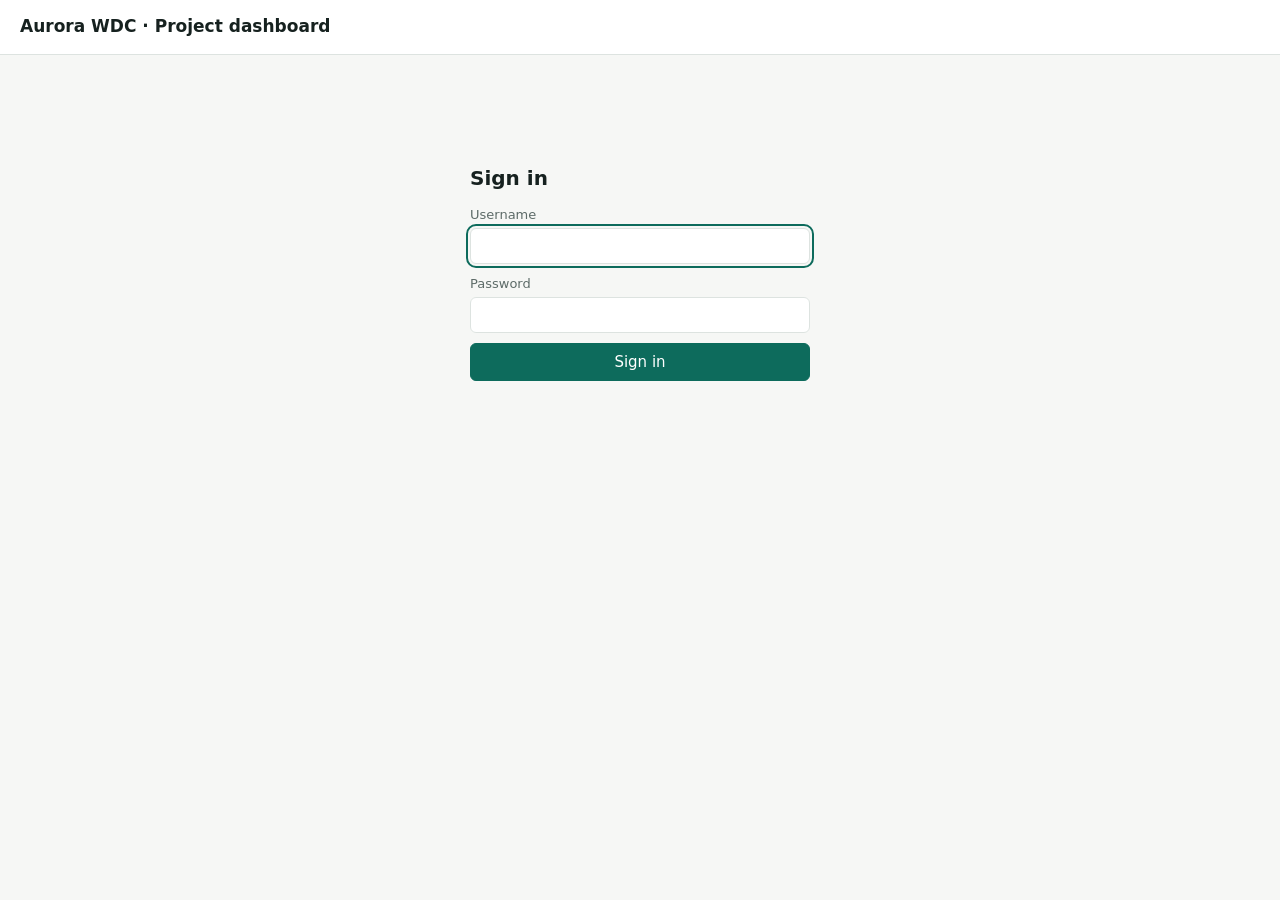
==== index.html @ d9f7cb9c "Initial commit" ====
<!doctype html>
<html lang="en"><head><meta charset="utf-8"><meta name="viewport" content="width=device-width,initial-scale=1">
<title>Aurora WDC · Internal Dashboard</title>
<style>
:root{--bg:#f6f7f5;--panel:#fff;--ink:#16211f;--mute:#5d6b68;--line:#dde3e0;--acc:#0d6b5c;--acc-ink:#fff}
@media(prefers-color-scheme:dark){:root{--bg:#0e1514;--panel:#152220;--ink:#e4ece9;--mute:#8fa19d;--line:#263734;--acc:#4fc3ad;--acc-ink:#07201b}}
*{box-sizing:border-box}body{margin:0;background:var(--bg);color:var(--ink);font:15px/1.5 system-ui,-apple-system,"Segoe UI",sans-serif}
header{display:flex;flex-wrap:wrap;gap:12px;align-items:center;padding:14px 20px;border-bottom:1px solid var(--line);background:var(--panel)}
h1{font-size:17px;margin:0 auto 0 0}main{max-width:1100px;margin:0 auto;padding:20px}
button,input,select{font:inherit;color:inherit;background:var(--panel);border:1px solid var(--line);border-radius:6px;padding:7px 11px}
button{cursor:pointer}button.on,button.go{background:var(--acc);color:var(--acc-ink);border-color:var(--acc)}
:focus-visible{outline:2px solid var(--acc);outline-offset:2px}
#lock{max-width:380px;margin:12vh auto;padding:0 20px}#lock form{display:flex;flex-direction:column;gap:10px}#lock h2{margin:0 0 12px;font-size:20px}#lock label{display:flex;flex-direction:column;gap:4px;font-size:13px;color:var(--mute)}
.err{color:#c0392b;min-height:1.4em}.mute{color:var(--mute)}
.bar{display:flex;flex-wrap:wrap;gap:8px;margin-bottom:16px}.bar input{flex:1;min-width:180px}
.grid{display:grid;grid-template-columns:repeat(auto-fill,minmax(330px,1fr));gap:14px}
.card{background:var(--panel);border:1px solid var(--line);border-radius:8px;padding:14px 16px}
.card h3{margin:0 0 4px;font-size:16px;display:flex;justify-content:space-between;gap:8px}
.badge{font-size:12px;padding:1px 8px;border-radius:99px;border:1px solid var(--line);white-space:nowrap;align-self:flex-start}
.s-in_progress{border-color:var(--acc);color:var(--acc)}.s-blocked{border-color:#c0392b;color:#c0392b}.s-completed{background:var(--acc);color:var(--acc-ink);border-color:var(--acc)}
.card h4{margin:12px 0 2px;font-size:13px;color:var(--mute);font-weight:600}.card ul{margin:0;padding-left:18px}
.chip{display:inline-block;border:1px solid var(--line);border-radius:4px;padding:0 7px;margin:0 4px 4px 0;font-size:13px}
table{width:100%;border-collapse:collapse;background:var(--panel);border:1px solid var(--line)}td,th{text-align:left;padding:8px 10px;border-bottom:1px solid var(--line);vertical-align:top}
.wrap{overflow-x:auto}
</style></head><body>
<header><h1>Aurora WDC · Project dashboard</h1><span id="meta" class="mute"></span><nav id="nav" hidden></nav></header>
<section id="lock"><h2>Sign in</h2>
<form id="f"><label>Username<input id="u" autocomplete="username" autocapitalize="none" required autofocus></label><label>Password<input id="pw" type="password" autocomplete="current-password" required></label><button class="go">Sign in</button></form><p id="err" class="err" role="alert"></p></section>
<main id="app" hidden></main>
<script>
const $=s=>document.querySelector(s),esc=s=>String(s??'').replace(/[&<>"']/g,c=>({'&':'&amp;','<':'&lt;','>':'&gt;','"':'&quot;',"'":'&#39;'}[c]));
const b64=s=>Uint8Array.from(atob(s),c=>c.charCodeAt(0));
const ST={not_started:'Not started',in_progress:'In progress',blocked:'Blocked',on_hold:'On hold',completed:'Completed',unknown:'Unknown'};
let D,view='projects',q='',sf='';
async function decrypt(pw,p){const km=await crypto.subtle.importKey('raw',new TextEncoder().encode(pw),'PBKDF2',false,['deriveKey']);
const k=await crypto.subtle.deriveKey({name:'PBKDF2',salt:b64(p.salt),iterations:p.iter,hash:'SHA-256'},km,{name:'AES-GCM',length:256},false,['decrypt']);
return JSON.parse(new TextDecoder().decode(await crypto.subtle.decrypt({name:'AES-GCM',iv:b64(p.iv)},k,b64(p.ct))));}
$('#f').onsubmit=async e=>{e.preventDefault();$('#err').textContent='';
let r;try{r=await fetch('data.enc.json',{cache:'no-store'});if(!r.ok)throw 0;r=await r.json()}catch{$('#err').textContent='No dashboard data has been published yet. Add a transcript to the data repo to create it.';return}
try{D=await decrypt($('#u').value.trim().toLowerCase()+':'+$('#pw').value,r)}catch{$('#err').textContent='Incorrect username or password.';return}
$('#pw').value='';$('#lock').hidden=true;$('#app').hidden=false;$('#nav').hidden=false;$('#meta').textContent=`${D.projects.length} projects · ${D.meetings.length} meetings · updated ${D.generated.slice(0,10)}`;draw()};
const li=a=>a.length?`<ul>${a.map(x=>`<li>${x}</li>`).join('')}</ul>`:'<span class="mute">None recorded</span>';
const sec=(t,a)=>`<h4>${t}</h4>${li(a)}`;
function projects(){const L=D.projects.filter(p=>(!sf||p.status===sf)&&JSON.stringify(p).toLowerCase().includes(q.toLowerCase()));
return `<div class="bar"><input id="q" placeholder="Search projects, people, tasks" value="${esc(q)}" aria-label="Search"><select id="sf" aria-label="Status"><option value="">All statuses</option>${Object.entries(ST).map(([k,v])=>`<option value="${k}"${sf===k?' selected':''}>${v}</option>`).join('')}</select></div>
<div class="grid">${L.map(p=>`<article class="card"><h3>${esc(p.name)}<span class="badge s-${p.status}">${ST[p.status]}</span></h3>
<div class="mute">Owner: ${esc(p.owner||'Unassigned')} · last discussed ${esc(p.updated)}</div><p>${esc(p.description)}</p>
<h4>Team</h4>${p.team.length?p.team.map(t=>`<span class="chip">${esc(t)}</span>`).join(''):'<span class="mute">None recorded</span>'}
${sec('Tasks',p.tasks.filter(t=>t.status!=='done').map(t=>`${esc(t.text)} <span class="mute">${esc(t.assignee||'unassigned')}${t.due?' · due '+esc(t.due):''}${t.status==='blocked'?' · blocked':''}</span>`))}
${sec('Milestones',p.milestones.map(m=>`${esc(m.title)} <span class="mute">${esc(m.date||'no date')}</span>`))}
${sec('Dependencies',p.dependencies.map(esc))}${sec('Assumptions',p.assumptions.map(esc))}${sec('Risks',p.risks.map(esc))}</article>`).join('')||'<p class="mute">No projects match.</p>'}</div>`}
function people(){const m={};const g=n=>m[n]??=(m[n]={own:[],on:new Set,tasks:[]});
D.projects.forEach(p=>{if(p.owner)g(p.owner).own.push(p.name);p.team.forEach(t=>g(t).on.add(p.name));
p.tasks.filter(t=>t.status!=='done'&&t.assignee).forEach(t=>{g(t.assignee).on.add(p.name);g(t.assignee).tasks.push({...t,p:p.name})})});
return `<div class="wrap"><table><tr><th>Person</th><th>Owns</th><th>Involved in</th><th>Open tasks</th></tr>${Object.entries(m).sort().map(([n,v])=>`<tr><td>${esc(n)}</td><td>${v.own.map(esc).join(', ')||'–'}</td><td>${[...v.on].map(esc).join(', ')}</td><td>${v.tasks.map(t=>`${esc(t.text)} <span class="mute">(${esc(t.p)}${t.due?', due '+esc(t.due):''})</span>`).join('<br>')||'–'}</td></tr>`).join('')}</table></div>`}
function upcoming(){const r=[];D.projects.forEach(p=>{p.tasks.filter(t=>t.status!=='done'&&t.due).forEach(t=>r.push({d:t.due,k:'Task',x:t.text,w:t.assignee,p:p.name}));
p.milestones.filter(m=>m.date).forEach(m=>r.push({d:m.date,k:'Milestone',x:m.title,w:p.owner,p:p.name}))});r.sort((a,b)=>a.d.localeCompare(b.d));
return r.length?`<div class="wrap"><table><tr><th>Date</th><th>Type</th><th>Item</th><th>Project</th><th>Who</th></tr>${r.map(x=>`<tr><td>${esc(x.d)}</td><td>${x.k}</td><td>${esc(x.x)}</td><td>${esc(x.p)}</td><td>${esc(x.w||'–')}</td></tr>`).join('')}</table></div>`:'<p class="mute">No dated tasks or milestones yet.</p>'}
function draw(){$('#nav').innerHTML=[['projects','Projects'],['people','People'],['upcoming','Schedule']].map(([k,v])=>`<button data-v="${k}" class="${view===k?'on':''}">${v}</button>`).join(' ')+' <button id="so">Sign out</button>';$('#so').onclick=()=>location.reload();
$('#app').innerHTML={projects,people,upcoming}[view]();
document.querySelectorAll('#nav button').forEach(b=>b.onclick=()=>{view=b.dataset.v;draw()});
const i=$('#q');if(i){i.oninput=e=>{q=e.target.value;const p=e.target.selectionStart;draw();const n=$('#q');n.focus();n.setSelectionRange(p,p)};$('#sf').onchange=e=>{sf=e.target.value;draw()}}}
</script></body></html>
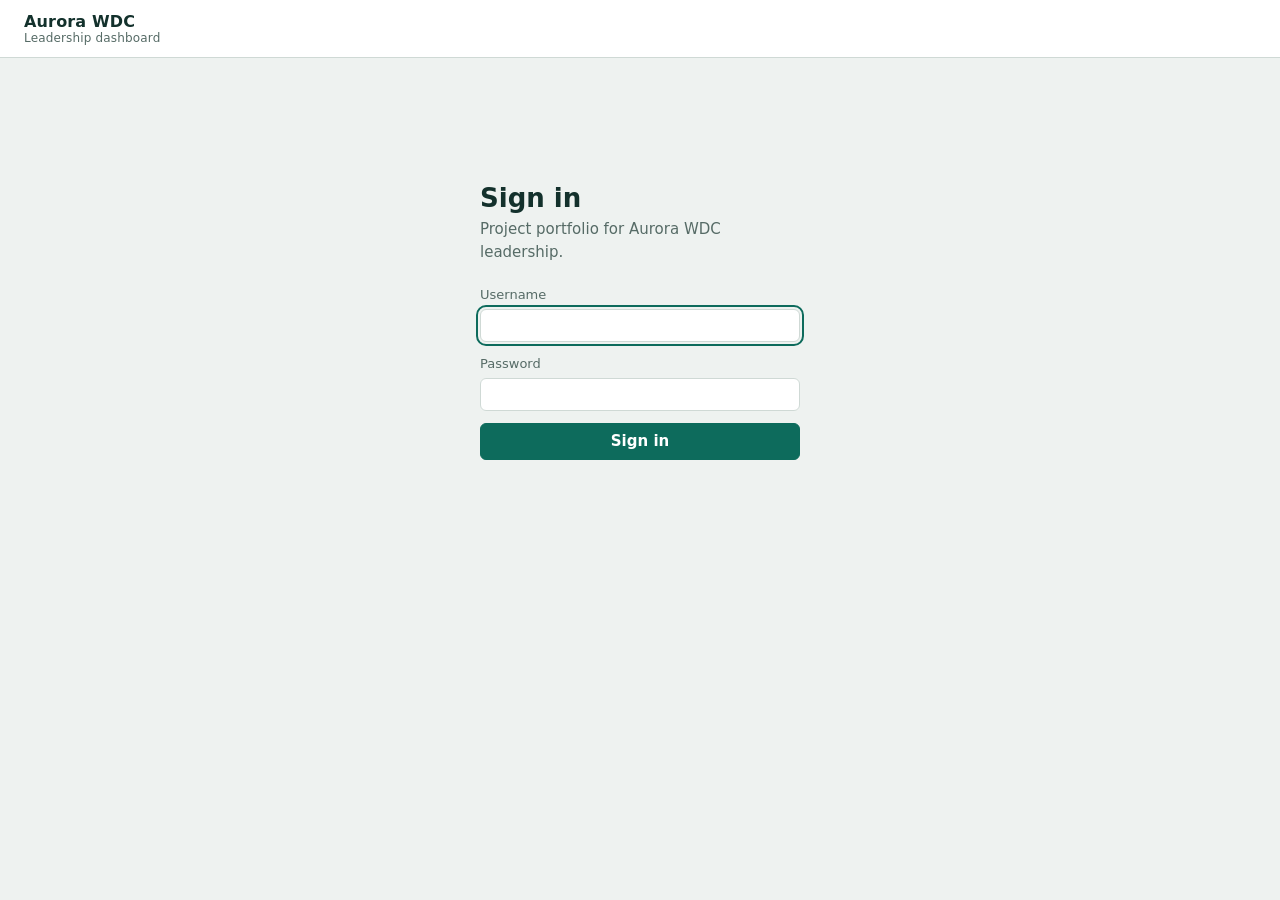
==== commit 6c4f4882: "four files" ====
--- a/index.html
+++ b/index.html
@@ -1,63 +1,16 @@
 <!doctype html>
 <html lang="en"><head><meta charset="utf-8"><meta name="viewport" content="width=device-width,initial-scale=1">
-<title>Aurora WDC · Internal Dashboard</title>
-<style>
-:root{--bg:#f6f7f5;--panel:#fff;--ink:#16211f;--mute:#5d6b68;--line:#dde3e0;--acc:#0d6b5c;--acc-ink:#fff}
-@media(prefers-color-scheme:dark){:root{--bg:#0e1514;--panel:#152220;--ink:#e4ece9;--mute:#8fa19d;--line:#263734;--acc:#4fc3ad;--acc-ink:#07201b}}
-*{box-sizing:border-box}body{margin:0;background:var(--bg);color:var(--ink);font:15px/1.5 system-ui,-apple-system,"Segoe UI",sans-serif}
-header{display:flex;flex-wrap:wrap;gap:12px;align-items:center;padding:14px 20px;border-bottom:1px solid var(--line);background:var(--panel)}
-h1{font-size:17px;margin:0 auto 0 0}main{max-width:1100px;margin:0 auto;padding:20px}
-button,input,select{font:inherit;color:inherit;background:var(--panel);border:1px solid var(--line);border-radius:6px;padding:7px 11px}
-button{cursor:pointer}button.on,button.go{background:var(--acc);color:var(--acc-ink);border-color:var(--acc)}
-:focus-visible{outline:2px solid var(--acc);outline-offset:2px}
-#lock{max-width:380px;margin:12vh auto;padding:0 20px}#lock form{display:flex;flex-direction:column;gap:10px}#lock h2{margin:0 0 12px;font-size:20px}#lock label{display:flex;flex-direction:column;gap:4px;font-size:13px;color:var(--mute)}
-.err{color:#c0392b;min-height:1.4em}.mute{color:var(--mute)}
-.bar{display:flex;flex-wrap:wrap;gap:8px;margin-bottom:16px}.bar input{flex:1;min-width:180px}
-.grid{display:grid;grid-template-columns:repeat(auto-fill,minmax(330px,1fr));gap:14px}
-.card{background:var(--panel);border:1px solid var(--line);border-radius:8px;padding:14px 16px}
-.card h3{margin:0 0 4px;font-size:16px;display:flex;justify-content:space-between;gap:8px}
-.badge{font-size:12px;padding:1px 8px;border-radius:99px;border:1px solid var(--line);white-space:nowrap;align-self:flex-start}
-.s-in_progress{border-color:var(--acc);color:var(--acc)}.s-blocked{border-color:#c0392b;color:#c0392b}.s-completed{background:var(--acc);color:var(--acc-ink);border-color:var(--acc)}
-.card h4{margin:12px 0 2px;font-size:13px;color:var(--mute);font-weight:600}.card ul{margin:0;padding-left:18px}
-.chip{display:inline-block;border:1px solid var(--line);border-radius:4px;padding:0 7px;margin:0 4px 4px 0;font-size:13px}
-table{width:100%;border-collapse:collapse;background:var(--panel);border:1px solid var(--line)}td,th{text-align:left;padding:8px 10px;border-bottom:1px solid var(--line);vertical-align:top}
-.wrap{overflow-x:auto}
-</style></head><body>
-<header><h1>Aurora WDC · Project dashboard</h1><span id="meta" class="mute"></span><nav id="nav" hidden></nav></header>
-<section id="lock"><h2>Sign in</h2>
-<form id="f"><label>Username<input id="u" autocomplete="username" autocapitalize="none" required autofocus></label><label>Password<input id="pw" type="password" autocomplete="current-password" required></label><button class="go">Sign in</button></form><p id="err" class="err" role="alert"></p></section>
+<meta name="robots" content="noindex,nofollow">
+<title>Aurora WDC · Leadership dashboard</title>
+<link rel="stylesheet" href="style.css">
+</head><body>
+<header class="top"><h1>Aurora WDC<small>Leadership dashboard</small></h1><nav id="nav" hidden aria-label="Sections"></nav></header>
+<section id="lock" hidden><h2>Sign in</h2><p class="lede">Project portfolio for Aurora WDC leadership.</p>
+<form id="f"><label>Username<input id="u" autocomplete="username" autocapitalize="none" spellcheck="false" required></label>
+<label>Password<input id="pw" type="password" autocomplete="current-password" required></label><button class="go">Sign in</button></form>
+<p id="err" class="err" role="alert"></p></section>
 <main id="app" hidden></main>
-<script>
-const $=s=>document.querySelector(s),esc=s=>String(s??'').replace(/[&<>"']/g,c=>({'&':'&amp;','<':'&lt;','>':'&gt;','"':'&quot;',"'":'&#39;'}[c]));
-const b64=s=>Uint8Array.from(atob(s),c=>c.charCodeAt(0));
-const ST={not_started:'Not started',in_progress:'In progress',blocked:'Blocked',on_hold:'On hold',completed:'Completed',unknown:'Unknown'};
-let D,view='projects',q='',sf='';
-async function decrypt(pw,p){const km=await crypto.subtle.importKey('raw',new TextEncoder().encode(pw),'PBKDF2',false,['deriveKey']);
-const k=await crypto.subtle.deriveKey({name:'PBKDF2',salt:b64(p.salt),iterations:p.iter,hash:'SHA-256'},km,{name:'AES-GCM',length:256},false,['decrypt']);
-return JSON.parse(new TextDecoder().decode(await crypto.subtle.decrypt({name:'AES-GCM',iv:b64(p.iv)},k,b64(p.ct))));}
-$('#f').onsubmit=async e=>{e.preventDefault();$('#err').textContent='';
-let r;try{r=await fetch('data.enc.json',{cache:'no-store'});if(!r.ok)throw 0;r=await r.json()}catch{$('#err').textContent='No dashboard data has been published yet. Add a transcript to the data repo to create it.';return}
-try{D=await decrypt($('#u').value.trim().toLowerCase()+':'+$('#pw').value,r)}catch{$('#err').textContent='Incorrect username or password.';return}
-$('#pw').value='';$('#lock').hidden=true;$('#app').hidden=false;$('#nav').hidden=false;$('#meta').textContent=`${D.projects.length} projects · ${D.meetings.length} meetings · updated ${D.generated.slice(0,10)}`;draw()};
-const li=a=>a.length?`<ul>${a.map(x=>`<li>${x}</li>`).join('')}</ul>`:'<span class="mute">None recorded</span>';
-const sec=(t,a)=>`<h4>${t}</h4>${li(a)}`;
-function projects(){const L=D.projects.filter(p=>(!sf||p.status===sf)&&JSON.stringify(p).toLowerCase().includes(q.toLowerCase()));
-return `<div class="bar"><input id="q" placeholder="Search projects, people, tasks" value="${esc(q)}" aria-label="Search"><select id="sf" aria-label="Status"><option value="">All statuses</option>${Object.entries(ST).map(([k,v])=>`<option value="${k}"${sf===k?' selected':''}>${v}</option>`).join('')}</select></div>
-<div class="grid">${L.map(p=>`<article class="card"><h3>${esc(p.name)}<span class="badge s-${p.status}">${ST[p.status]}</span></h3>
-<div class="mute">Owner: ${esc(p.owner||'Unassigned')} · last discussed ${esc(p.updated)}</div><p>${esc(p.description)}</p>
-<h4>Team</h4>${p.team.length?p.team.map(t=>`<span class="chip">${esc(t)}</span>`).join(''):'<span class="mute">None recorded</span>'}
-${sec('Tasks',p.tasks.filter(t=>t.status!=='done').map(t=>`${esc(t.text)} <span class="mute">${esc(t.assignee||'unassigned')}${t.due?' · due '+esc(t.due):''}${t.status==='blocked'?' · blocked':''}</span>`))}
-${sec('Milestones',p.milestones.map(m=>`${esc(m.title)} <span class="mute">${esc(m.date||'no date')}</span>`))}
-${sec('Dependencies',p.dependencies.map(esc))}${sec('Assumptions',p.assumptions.map(esc))}${sec('Risks',p.risks.map(esc))}</article>`).join('')||'<p class="mute">No projects match.</p>'}</div>`}
-function people(){const m={};const g=n=>m[n]??=(m[n]={own:[],on:new Set,tasks:[]});
-D.projects.forEach(p=>{if(p.owner)g(p.owner).own.push(p.name);p.team.forEach(t=>g(t).on.add(p.name));
-p.tasks.filter(t=>t.status!=='done'&&t.assignee).forEach(t=>{g(t.assignee).on.add(p.name);g(t.assignee).tasks.push({...t,p:p.name})})});
-return `<div class="wrap"><table><tr><th>Person</th><th>Owns</th><th>Involved in</th><th>Open tasks</th></tr>${Object.entries(m).sort().map(([n,v])=>`<tr><td>${esc(n)}</td><td>${v.own.map(esc).join(', ')||'–'}</td><td>${[...v.on].map(esc).join(', ')}</td><td>${v.tasks.map(t=>`${esc(t.text)} <span class="mute">(${esc(t.p)}${t.due?', due '+esc(t.due):''})</span>`).join('<br>')||'–'}</td></tr>`).join('')}</table></div>`}
-function upcoming(){const r=[];D.projects.forEach(p=>{p.tasks.filter(t=>t.status!=='done'&&t.due).forEach(t=>r.push({d:t.due,k:'Task',x:t.text,w:t.assignee,p:p.name}));
-p.milestones.filter(m=>m.date).forEach(m=>r.push({d:m.date,k:'Milestone',x:m.title,w:p.owner,p:p.name}))});r.sort((a,b)=>a.d.localeCompare(b.d));
-return r.length?`<div class="wrap"><table><tr><th>Date</th><th>Type</th><th>Item</th><th>Project</th><th>Who</th></tr>${r.map(x=>`<tr><td>${esc(x.d)}</td><td>${x.k}</td><td>${esc(x.x)}</td><td>${esc(x.p)}</td><td>${esc(x.w||'–')}</td></tr>`).join('')}</table></div>`:'<p class="mute">No dated tasks or milestones yet.</p>'}
-function draw(){$('#nav').innerHTML=[['projects','Projects'],['people','People'],['upcoming','Schedule']].map(([k,v])=>`<button data-v="${k}" class="${view===k?'on':''}">${v}</button>`).join(' ')+' <button id="so">Sign out</button>';$('#so').onclick=()=>location.reload();
-$('#app').innerHTML={projects,people,upcoming}[view]();
-document.querySelectorAll('#nav button').forEach(b=>b.onclick=()=>{view=b.dataset.v;draw()});
-const i=$('#q');if(i){i.oninput=e=>{q=e.target.value;const p=e.target.selectionStart;draw();const n=$('#q');n.focus();n.setSelectionRange(p,p)};$('#sf').onchange=e=>{sf=e.target.value;draw()}}}
-</script></body></html>
+<script src="core.js"></script>
+<script src="view.js"></script>
+<script src="feedback.js"></script>
+</body></html>
--- a/style.css
+++ b/style.css
@@ -0,0 +1,188 @@
+/* Aurora dashboard: shared styles for Leadership (index.html) and Workbench (manage.html). */
+:root{
+  --bg:#eef2f0;--panel:#fff;--sunk:#e3e9e6;--ink:#13312c;--mute:#566b66;--line:#cfd9d5;
+  --acc:#0d6b5c;--acc-ink:#fff;--metric:#4b3f86;
+  --green:#2f7d4f;--amber:#a86a12;--red:#b23a2e;--grey:#7b8885;
+  --font:"Segoe UI Variable Text","Segoe UI",system-ui,-apple-system,"Helvetica Neue",sans-serif;
+  --display:"Segoe UI Variable Display","Segoe UI",system-ui,-apple-system,"Helvetica Neue",sans-serif;
+}
+@media (prefers-color-scheme:dark){:root{
+  --bg:#0c1715;--panel:#13221f;--sunk:#0f1c1a;--ink:#e2ece8;--mute:#93a6a1;--line:#253935;
+  --acc:#4fc3ad;--acc-ink:#062019;--metric:#a99cf0;--green:#5cc489;--amber:#e3a548;--red:#ef7b6d;--grey:#8c9a97}}
+*{box-sizing:border-box}
+html{-webkit-text-size-adjust:100%}
+body{margin:0;background:var(--bg);color:var(--ink);font:15px/1.5 var(--font);font-variant-numeric:tabular-nums}
+a{color:var(--acc)}
+button,input,select,textarea{font:inherit;color:inherit;background:var(--panel);border:1px solid var(--line);border-radius:6px;padding:6px 10px}
+textarea{width:100%;min-height:70px;resize:vertical}
+button{cursor:pointer}button:disabled{opacity:.5;cursor:default}
+button.go{background:var(--acc);color:var(--acc-ink);border-color:var(--acc);font-weight:600}
+button.quiet{border-color:transparent;background:transparent;color:var(--mute)}
+button.danger{color:var(--red)}
+:focus-visible{outline:2px solid var(--acc);outline-offset:2px}
+.mute{color:var(--mute)}.num{font-variant-numeric:tabular-nums}.small{font-size:13px}
+.empty{color:var(--mute);padding:14px 0}
+.scroll{overflow-x:auto;-webkit-overflow-scrolling:touch}
+[hidden]{display:none!important}
+
+/* header */
+header.top{display:flex;flex-wrap:wrap;align-items:center;gap:6px 18px;padding:12px 24px;background:var(--panel);border-bottom:1px solid var(--line);position:sticky;top:0;z-index:5}
+header.top h1{font:600 16px/1.2 var(--display);margin:0;letter-spacing:.01em}
+header.top h1 small{display:block;font:400 12px var(--font);color:var(--mute)}
+nav#nav{display:flex;flex-wrap:wrap;gap:2px;margin-left:auto;align-items:center}
+nav#nav a,nav#nav button{border:0;background:none;padding:7px 11px;border-radius:6px;color:var(--mute);text-decoration:none;font-weight:500}
+nav#nav a[aria-current=page]{color:var(--ink);background:var(--sunk)}
+nav#nav .switch{color:var(--acc)}
+main#app{max-width:1240px;margin:0 auto;padding:22px 24px 80px}
+
+/* sign-in */
+#lock{max-width:360px;margin:14vh auto;padding:0 20px}
+#lock h2{font:600 26px/1.15 var(--display);margin:0 0 4px}
+#lock p.lede{color:var(--mute);margin:0 0 22px}
+#lock form{display:flex;flex-direction:column;gap:12px}
+#lock label{display:flex;flex-direction:column;gap:4px;font-size:13px;color:var(--mute)}
+.err{color:var(--red);min-height:1.4em}
+
+/* type and sections */
+h2.page{font:600 28px/1.15 var(--display);margin:0 0 4px;letter-spacing:-.01em}
+p.lede{color:var(--mute);margin:0 0 20px;max-width:70ch}
+h3.sec{font:600 17px/1.3 var(--display);margin:30px 0 10px;display:flex;align-items:baseline;gap:10px}
+h3.sec .mute{font:400 13px var(--font)}
+.panel{background:var(--panel);border:1px solid var(--line);border-radius:8px;padding:16px 18px}
+.cols{display:grid;grid-template-columns:repeat(auto-fit,minmax(320px,1fr));gap:18px}
+.bar{display:flex;flex-wrap:wrap;gap:8px;align-items:center;margin-bottom:14px}
+.bar input[type=search]{flex:1;min-width:200px}
+
+/* health */
+.pill{display:inline-flex;align-items:center;gap:6px;font-size:13px;font-weight:600;white-space:nowrap}
+.pill i{width:9px;height:9px;border-radius:50%;background:var(--grey)}
+.h-green{--h:var(--green)}.h-amber{--h:var(--amber)}.h-red{--h:var(--red)}.h-done{--h:var(--acc)}.h-paused{--h:var(--grey)}
+.pill i{background:var(--h,var(--grey))}.pill{color:var(--h,var(--grey))}
+.st{font-size:12px;color:var(--mute);border:1px solid var(--line);border-radius:99px;padding:0 8px;white-space:nowrap}
+.prog{display:inline-block;width:90px;height:6px;border-radius:3px;background:var(--sunk);vertical-align:middle;overflow:hidden;margin-right:6px}
+.prog span{display:block;height:100%;background:var(--acc)}
+
+/* portfolio strip: the overview's lead visual */
+.strip{display:flex;height:42px;border-radius:6px;overflow:hidden;margin:8px 0 6px}
+.strip a{display:block;background:var(--h);min-width:6px;border-right:2px solid var(--bg)}
+.strip a:hover,.strip a:focus-visible{filter:brightness(1.12)}
+.legend{display:flex;flex-wrap:wrap;gap:4px 18px;font-size:13px}
+.legend b{font-size:22px;font-weight:600;margin-right:4px}
+.headline{font:600 clamp(24px,3.2vw,38px)/1.15 var(--display);letter-spacing:-.015em;margin:0 0 14px;max-width:28ch}
+
+/* project cards and lists */
+.cards{display:grid;grid-template-columns:repeat(auto-fill,minmax(300px,1fr));gap:12px}
+.card{background:var(--panel);border:1px solid var(--line);border-left:4px solid var(--h,var(--line));border-radius:6px;padding:13px 15px;text-decoration:none;color:inherit;display:block}
+a.card:hover{border-color:var(--h,var(--acc))}
+.card h4{margin:0 0 4px;font:600 16px/1.3 var(--display)}
+.card .meta{display:flex;flex-wrap:wrap;gap:4px 14px;font-size:13px;color:var(--mute);margin-top:6px}
+.chips{display:flex;flex-wrap:wrap;gap:4px}
+.chip{display:inline-block;border:1px solid var(--line);border-radius:4px;padding:0 7px;font-size:13px;background:var(--panel)}
+.chip.metric{border-color:var(--metric);color:var(--metric)}
+ul.plain{list-style:none;margin:0;padding:0}ul.plain li{padding:7px 0;border-bottom:1px solid var(--line)}ul.plain li:last-child{border-bottom:0}
+table.t{width:100%;border-collapse:collapse;background:var(--panel)}
+table.t th,table.t td{text-align:left;padding:7px 9px;border-bottom:1px solid var(--line);vertical-align:top}
+table.t th{font-size:13px;color:var(--mute);font-weight:600;background:var(--sunk)}
+.kv{display:grid;grid-template-columns:max-content 1fr;gap:4px 16px;font-size:14px}
+.kv dt{color:var(--mute)}.kv dd{margin:0}
+
+/* metrics */
+.mcard{background:var(--panel);border:1px solid var(--line);border-top:3px solid var(--metric);border-radius:6px;padding:14px 16px}
+.mcard h4{margin:0;font:600 15px var(--display)}
+.mcard .big{font:600 28px/1.1 var(--display);margin:8px 0 2px}
+.gauge{height:8px;background:var(--sunk);border-radius:4px;position:relative;margin:8px 0}
+.gauge span{position:absolute;left:0;top:0;bottom:0;background:var(--metric);border-radius:4px}
+.mmap{width:100%;min-width:760px}
+.mmap .mm-metric rect{fill:var(--panel);stroke:var(--metric);stroke-width:1.5}
+.mmap .mm-proj rect{fill:var(--panel);stroke:var(--line)}
+.mmap a:hover .mm-proj rect,.mmap a:focus .mm-proj rect{stroke:var(--acc)}
+.mmap .mm-t{font:600 14px var(--font);fill:var(--ink)}.mmap .mm-s{font:12px var(--font);fill:var(--mute)}
+.mmap .mm-track{fill:var(--sunk)}.mmap .mm-fill{fill:var(--metric)}
+.mmap .mm-link{fill:none;stroke:var(--h);stroke-width:2.5;opacity:.55}
+.mmap .dot{fill:var(--h)}
+
+/* timelines and sequence graphs */
+.gantt{width:100%;min-width:760px}.g-grid{stroke:var(--line)}.g-tick{font:11px var(--font);fill:var(--mute)}
+.g-today{stroke:var(--red);stroke-dasharray:3 3}.g-lab{font:13px var(--font);fill:var(--ink)}.g-sub{font:11px var(--font);fill:var(--mute)}
+.g-bar{fill:var(--h,var(--acc));opacity:.85}.g-bar.crit{fill:var(--red)}.g-bar.done{opacity:.35}
+.g-ms{fill:var(--metric)}.g-ms.done{fill:var(--grey)}
+.seq{width:100%}.s-node rect{fill:var(--panel);stroke:var(--line);stroke-width:1.5}
+.s-node text{font:12.5px var(--font);fill:var(--ink)}.s-node .s-sub{font-size:11px;fill:var(--mute)}
+.s-node.st-done rect{opacity:.5}.s-node.st-blocked rect{stroke:var(--red)}.s-node.crit rect{stroke:var(--acc);stroke-width:2.5}
+.s-node.late .s-sub{fill:var(--red)}
+.s-edge{fill:none;stroke:var(--mute);stroke-width:1.4}.s-edge.crit{stroke:var(--acc);stroke-width:2.2}.s-arrow{fill:var(--mute)}
+
+/* WBS tree */
+details.ws{border-left:2px solid var(--line);padding-left:12px;margin:8px 0}
+details.ws>summary{cursor:pointer;font-weight:600;list-style-position:outside}
+details.ws ul{margin:6px 0 0;padding-left:18px}
+details.ws li{margin:3px 0}
+.done-t{color:var(--mute);text-decoration:line-through}
+.late{color:var(--red)}
+
+/* provenance marks */
+abbr.src{display:inline-block;width:16px;height:16px;line-height:16px;text-align:center;font-size:10px;font-weight:700;border-radius:3px;text-decoration:none;margin-left:4px;cursor:help;vertical-align:middle}
+.src-m{background:var(--sunk);color:var(--mute)}.src-a{background:var(--metric);color:#fff}.src-h{background:var(--acc);color:var(--acc-ink)}
+
+/* people matrix */
+.matrix th.rot{height:140px;white-space:nowrap;vertical-align:bottom;padding:0 4px}
+.matrix th.rot div{transform:rotate(-55deg);transform-origin:left bottom;width:28px;translate:14px -6px}
+.matrix td.cell{text-align:center;font-size:12px;min-width:34px}
+.matrix td.cell span{display:inline-block;max-width:90px;overflow:hidden;text-overflow:ellipsis;white-space:nowrap;padding:1px 5px;border-radius:3px;background:var(--sunk)}
+.matrix td.cell span.own{background:var(--acc);color:var(--acc-ink)}
+.load{display:inline-block;height:8px;background:var(--acc);border-radius:2px;vertical-align:middle;margin-right:6px}
+
+/* present mode (all-hands) */
+#deck{position:fixed;inset:0;background:var(--bg);z-index:50;display:flex;flex-direction:column}
+#deck .slide{flex:1;overflow:auto;padding:5vh 7vw 2vh;max-width:1500px;width:100%;margin:0 auto}
+#deck .slide h2{font:600 clamp(30px,4.4vw,60px)/1.08 var(--display);letter-spacing:-.02em;margin:0 0 3vh;max-width:22ch}
+#deck .slide .kicker{color:var(--mute);font-size:clamp(14px,1.3vw,18px);margin-bottom:1.5vh}
+#deck .slide{font-size:clamp(15px,1.45vw,21px)}
+#deck .big3{display:grid;grid-template-columns:repeat(auto-fit,minmax(200px,1fr));gap:3vw;margin-top:4vh}
+#deck .big3 b{display:block;font:600 clamp(44px,7vw,110px)/1 var(--display);color:var(--h,var(--ink))}
+#deck .ctrl{display:flex;justify-content:space-between;align-items:center;padding:10px 20px;border-top:1px solid var(--line);background:var(--panel);gap:10px}
+#deck ul.plain li{padding:1.1vh 0}
+#deck .mmap,#deck .gantt{min-width:0}
+
+/* workbench */
+.wb{display:grid;grid-template-columns:260px 1fr;gap:20px;align-items:start}
+.plist{position:sticky;top:76px;max-height:calc(100vh - 100px);overflow:auto;background:var(--panel);border:1px solid var(--line);border-radius:8px}
+.plist a{display:flex;justify-content:space-between;gap:8px;padding:8px 12px;border-bottom:1px solid var(--line);color:inherit;text-decoration:none;font-size:14px}
+.plist a[aria-current=true]{background:var(--sunk);font-weight:600}
+.plist a .pill{font-size:0}.plist a .pill i{width:8px;height:8px}
+.form{display:grid;grid-template-columns:repeat(auto-fill,minmax(200px,1fr));gap:10px 14px}
+.form label{display:flex;flex-direction:column;gap:3px;font-size:13px;color:var(--mute)}
+.form label.wide{grid-column:1/-1}
+.form label>span{display:flex;align-items:center;gap:4px}
+table.edit td{padding:3px 4px}table.edit input,table.edit select{width:100%;padding:4px 6px;border-color:transparent;background:transparent}
+table.edit input:hover,table.edit select:hover{border-color:var(--line)}table.edit input:focus,table.edit select:focus{border-color:var(--acc);background:var(--panel)}
+table.edit tr.ws-row td{background:var(--sunk);font-weight:600;font-size:13px;padding:6px 8px}
+table.edit td.n{color:var(--mute);font-size:12px;width:32px}
+.tabs{display:flex;gap:4px;margin:6px 0 12px;flex-wrap:wrap}
+.tabs button{border-radius:99px}.tabs button[aria-pressed=true]{background:var(--ink);color:var(--bg);border-color:var(--ink)}
+#savebar{position:fixed;left:50%;bottom:16px;transform:translateX(-50%);background:var(--ink);color:var(--bg);border-radius:10px;padding:9px 10px 9px 18px;display:flex;gap:12px;align-items:center;z-index:20;box-shadow:0 6px 24px rgba(0,0,0,.25);max-width:calc(100vw - 24px)}
+#savebar button{border:0}
+#savebar .quiet{color:var(--bg);opacity:.8}
+.board{display:grid;grid-template-columns:repeat(4,minmax(200px,1fr));gap:10px;overflow-x:auto}
+.board .col{background:var(--sunk);border-radius:8px;padding:8px;min-height:120px}
+.board .col.over{outline:2px dashed var(--acc)}
+.board .col h5{margin:2px 4px 8px;font-size:13px;color:var(--mute)}
+.board .tcard{background:var(--panel);border:1px solid var(--line);border-radius:6px;padding:7px 9px;margin-bottom:6px;font-size:14px;cursor:grab}
+.dec{background:var(--panel);border:1px solid var(--line);border-radius:8px;padding:14px 16px;margin-bottom:10px}
+.dec header{display:flex;flex-wrap:wrap;justify-content:space-between;gap:6px 12px}
+.dec h4{margin:0;font:600 15px var(--display)}
+.dec .change{margin:8px 0;font-size:15px}.dec .change del{color:var(--mute)}.dec .change ins{text-decoration:none;font-weight:600;color:var(--acc)}
+.dec blockquote{margin:8px 0;padding:6px 12px;border-left:3px solid var(--metric);color:var(--mute);font-size:14px}
+.dec .acts{display:flex;flex-wrap:wrap;gap:8px;margin-top:10px;align-items:center}
+.conf{display:inline-block;width:60px;height:6px;background:var(--sunk);border-radius:3px;vertical-align:middle;overflow:hidden}.conf span{display:block;height:100%;background:var(--metric)}
+.seg{display:inline-flex;border:1px solid var(--line);border-radius:6px;overflow:hidden}
+.seg button{border:0;border-radius:0;padding:4px 10px;font-size:13px}.seg button[aria-pressed=true]{background:var(--acc);color:var(--acc-ink)}
+.notice{background:var(--sunk);border-radius:8px;padding:10px 14px;margin-bottom:14px;font-size:14px}
+
+@media (max-width:820px){
+  header.top{padding:10px 14px}main#app{padding:16px 14px 90px}
+  .wb{grid-template-columns:1fr}.plist{position:static;max-height:240px}
+  nav#nav{margin-left:0;width:100%;overflow-x:auto;flex-wrap:nowrap}
+}
+@media (prefers-reduced-motion:no-preference){.strip a{transition:filter .15s}}
+@media print{header.top,#savebar{display:none}body{background:#fff}}
